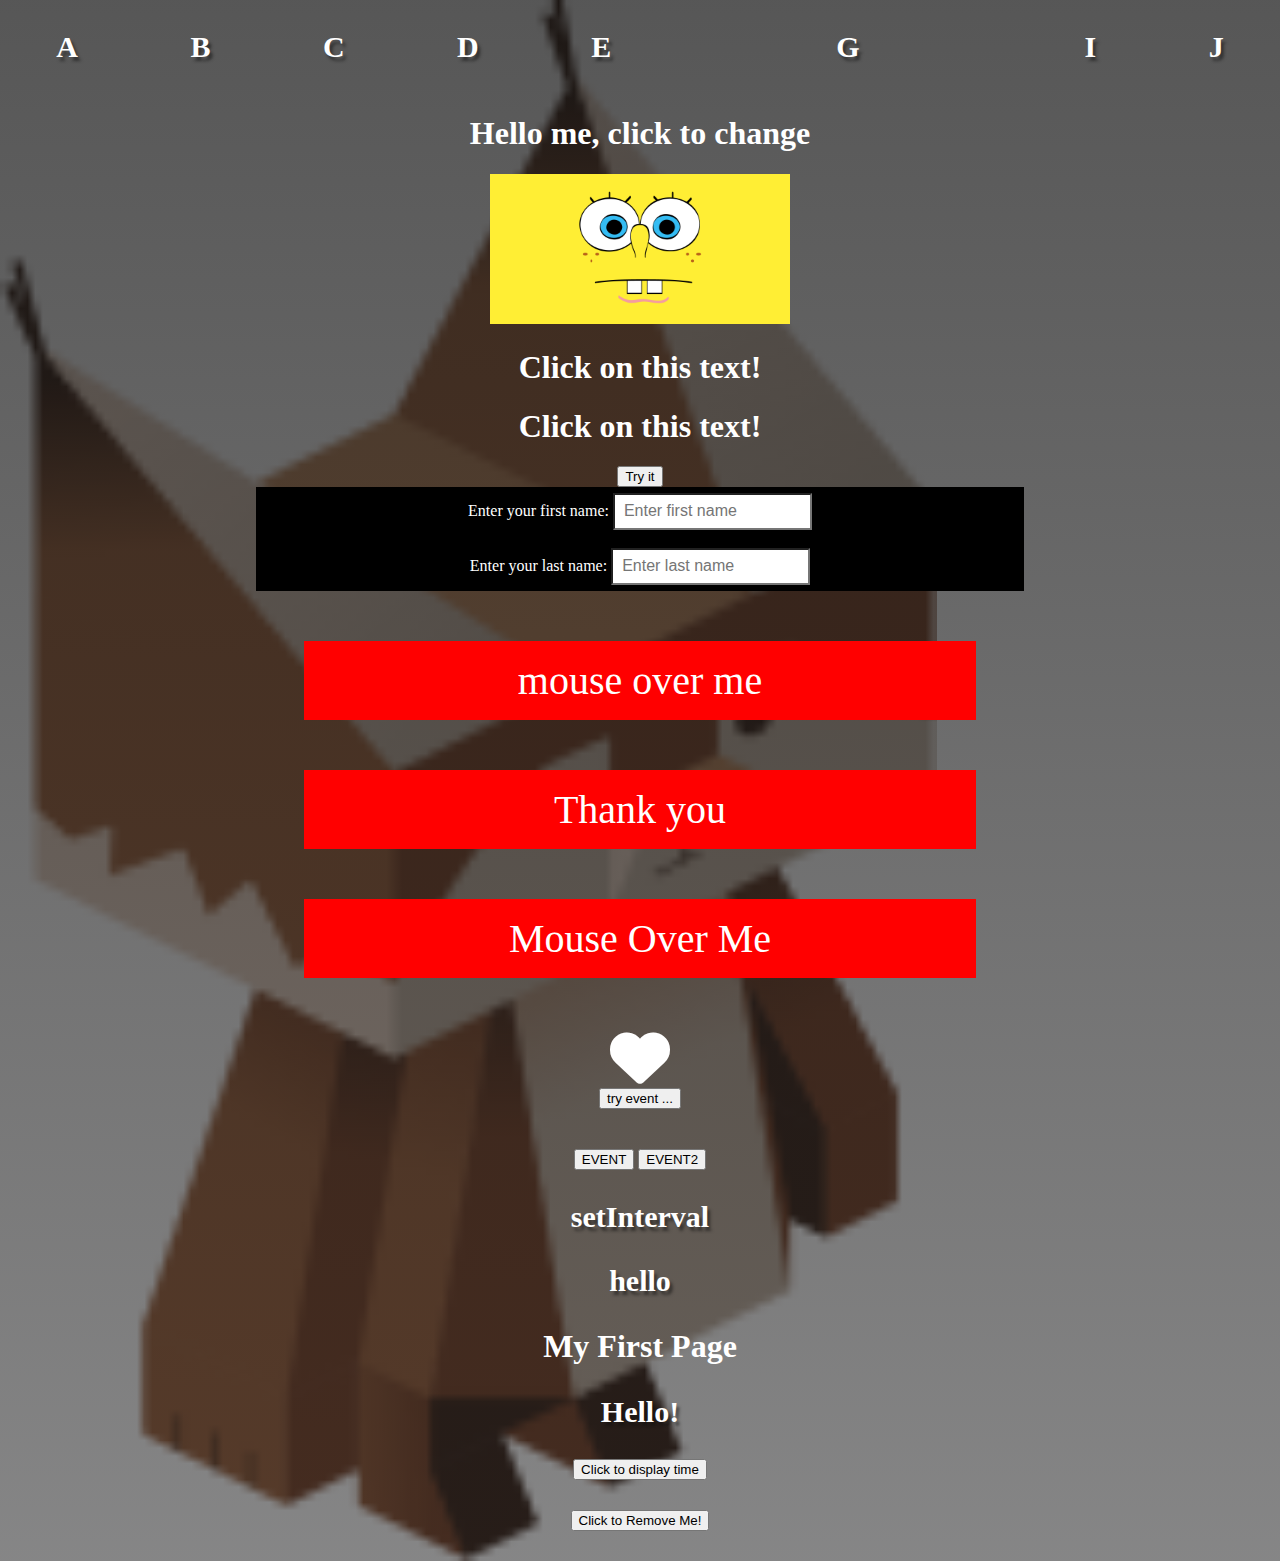
==== index.html @ 7cce07cd "first commit" ====
<!DOCTYPE html>
<html lang="en">
<head>
    <meta charset="UTF-8">
    <meta http-equiv="X-UA-Compatible" content="IE=edge">
    <meta name="viewport" content="width=device-width ,initial-scale=1.0">
   <title>Variable</title>
    
    <link rel="stylesheet" href="./style.css">
    <link rel="stylesheet" href="./font/fontawesome-free-6.0.0-web/css/all.css">
   
</head>



<body id="demo2">

    <!-- <script src="./app.js" type="module"></script>

    

    <button id="demo" onclick='getElementById("demo").innerHTML=Date()'>The time is?</button> -->

   
    <!-- <button onclick="this.innerHTML=Date()">The time is?</button> -->


    <!-- <button onclick="this.innerHTML=Date()">The time is?</button>  -->

    <!-- <button id="dated" onclick="this.innerHTML=Date()">time check</button> -->


    <!-- <button onclick="displayDate()">display date</button> -->
    <!-- <button onclick="myFunction()">Result</button> -->
    <!-- <p id="result" style="color: white;"></p> -->


    <!-- <script>
        function myFunction(){
            var x = 999999999999999;
            var y = 9999999999999999;
            document.getElementById("result").innerHTML = x + "<br>" + y;
        }
    </script> -->




    <!-- <button id="dave" onclick="document.write('Hello David')">Name</button>

    <h1 onclick="changeText(this)">Click on this text!</h1>


<script>
    function changeText(id) {
        id.innerHTML = "oops!!";
    }
    </script> -->


    <!-- <script>
        this.document.getElementById("dave").style.background="black"
        this.document.getElementById("dave").style.color="white";
        this.document.getElementById("dave").style.padding="4px 15px"
        this.document.getElementById("dave").style.border="none"



    </script> -->



    <!-- <script>
        window.onload = downScripts;
    
        function downScripts() {
            var element = document.createElement("script");
            element.src = "myScript.js";
            document.body.appendChild(element);
        }
    </script> -->




    <!-- <button id="hovered" onclick="this.innerHTML = 'oops'">Click on this text!</button> -->



    <!-- <form name="myForm" action="" onsubmit="return validateForm()" method="post">
        Name: <input type="text" name="fname">
        <input type="submit" value="Submit">
    </form> -->



    <!-- <form id="formed"  name="myForm" onsubmit="return validateForm()" method="post" onsubmit="onclickWork()">

        <div class="label1">
            <label for="">Name:</label>
            <input type="text" placeholder="Enter name.." name="fName">
        </div>
        <div class="label1">
            <label for="">Email:</label>
            <input type="email" placeholder="Enter email.." name="fEmail">
        </div>
        <div class="label1">
            <label for="">Tel No.:</label>
            <input type="tel" placeholder="Enter phone.." name="fTel">
        </div>
        <div class="label1">
            <label for="">Password:</label>
            <input type="password" placeholder="Enter Password.." name="fPass">
        </div>
        <div class="btn">
            <input type="submit" value="Submit form" >
        </div>
    
    </form> -->


    <!-- <button id="text" onclick="myTry()">trying....</button> 
    -->



    <!-- <input id="id1" type="number" min="100" max="300">
    <button onclick="myFunction()" id="id2" >OK</button>

    <p id="demo" style="color: white;"></p> -->



    <!-- <input id="id1" type="number" max="100">
    <button onclick="myFunction()" id="id2">OK</button>

    <p id="demo" style="color: white;"></p> -->


    <!-- <input id="id1" type="number" min="100">
    <button onclick="myFunction()" id="id2">OK</button>

    <p id="demo" style="color: white;"></p> -->


    <div class="p" id="p" >
        <p onclick="pEffect()" id="pTrans">A</p>
        <p onclick="pEffect()" id="pTrans">B</p>
        <p onclick="pEffect()" id="pTrans">C</p>
        <p onclick="pEffect()" id="pTrans">D</p>
        <p onclick="pEffect()" id="pTrans">E</p>
        <p id="fInsert" onclick="pEffect()"></p>
        <p onclick="pEffect()" id="pTrans">G</p>
        <p id="hInsert" onclick="pEffect()" ></p>
        <p onclick="pEffect()" id="pTrans">I</p>
        <p onclick="pEffect()" id="pTrans">J</p>
    </div>


    <h1 id="hChange" onclick="change()">Hello me, click to change</h1>


    <img src="./image/bob1.png" alt="" onclick="imageChange()" id="imgChange"> <p id="changedType" style="font-size: 16px;"></p>

    <h1 onclick="this.innerHTML='oops!!'">Click on this text!</h1>

    <h1 onclick="changeText(this)">Click on this text!</h1>

    <button onclick="displayDate()" id="date">Try it</button>


   
    <form action="" name="frm">
        Enter your first name:
        <input type="text" id="fname" onchange="upperCase()" placeholder="Enter first name" maxlength="6">
        <br><br>
       Enter your last name:    
        <input type="text" id="lname" placeholder="Enter last name">

    </form>

    <div class="mouse" id="mouse" onclick="mouse()">mouse over me</div>



    <div class="mouse" id="w3-red" onmouseover="this.innerHTML='Thank You'" onmouseout="this.innerHTML='Mouse Over Me'">Thank you</div>

    <div class="mouse" id="w3-red" onmouseleave="this.innerHTML='Mouse Over Me'" onclick="this.innerHTML='Thank you'">Mouse Over Me</div>


    <div class="love">
        <span class="far fas fa-heart" id="heart"></span>
    </div>



    <button id="myBtn">try event ...</button>



    <p id="text" style="font-size: 40px;"></p>
    

    <button id="event">EVENT</button>
    <button id="event2" onclick="myEvent">EVENT2</button>




    <p id="demoFive">setInterval</p>

    



    <div id="myDiv">
        <p id="myP">hello</p>
    </div>


    
    <h1 id="intro1">My First Page</h1>

    <p id="demo3">Hello!</p>


    <button id="timeIs" onclick="deTimeIs()">Click to display time</button>
    <p id="timeShow"></p>

    
    <button onclick="this.style.display='none'">
        Click to Remove Me!
    </button>

    <p id="demo4"></p>

    

    <script src="./app.js"></script>
    <script src="./json.js"></script>
    

    


    
    

</body>
</html>
---- style.css ----
body{
    background-image: linear-gradient(rgba(15, 15, 15, 0.7),rgba(13, 13, 14, 0.5)), url(./image/w3lynx_200.png);
    color: white;
    background-repeat: no-repeat;
    background-size: contain;
    height: auto;
    overflow-x: hidden;
    margin: 0;
    padding: 0;
    text-align: center;
}

@media (min-width: 3000px) {
    body{
        max-width: 900px;
        margin: auto;

    }
}

code{
    background-color: rgb(29, 26, 26);
    display: flex;
    justify-content: center;
    align-items: center;
}


body::-webkit-scrollbar{
    display: none;
}

p{
    font-size: 30px;
    color: white;
    font-weight: 900;
    text-shadow: 3px 4px 3px rgba(13, 13, 14, 0.5);
    
}

.p{
    display: flex;
    justify-content: space-around;
}

img{
    width: 300px;
    height: 150px;
}

i{
    color: white;
    font-size: 80px;
} 
 
#hovered{
    background-color: green;
    color: white;
    border: none;
    outline: none;
    padding: 20px;
    width: 200px;
    font-size: 20px;
    border-radius: 8px;
    cursor: pointer;
}

button{
    cursor: pointer;
}

form{
    background-color: black;
    color: white;
    padding: 6px 0px;
    width: 60%;
    margin: auto;
}


.label1{
    display: flex;
    flex-direction: column;
    padding: 8px;
    font-size: 16px;
}


form input{
    padding: 9px;
    background-color: white;
    color: black;
}

input[type="submit"]{
    width: 100%;
    cursor: pointer;
    font-size: 16px;
}

::placeholder{
    font-size: 16px;
}


input:hover{
    color: black;
    background-color: aqua;
}




@media (max-width: 425px){
    form{
        width: 80%;
    }
}

@media (max-width: 375px){
    form{
        width: 90%;
    }
}

@media (max-width: 320px){
    form{
        width: 100%;
    }
}


#id1{
    width: 100%;
    border-radius: 4px;
    outline: none;
    border: none;
    padding: 6px 0px 6px 4px;
}

#id2{
    width: 100%;
    padding: 6px;
    border-radius: 4px;
    border: none;
    outline: none;
    margin-top: 5px;
    text-align: center;
}


.mouse{
    background-color: red;
    padding: 16px;
    font-size: 40px;
    width: 50%;
    text-align: center;
    margin: 50px auto;
}

.love span{
    font-size: 60px;
    cursor: pointer;
}

.love{
    text-align: center;
}
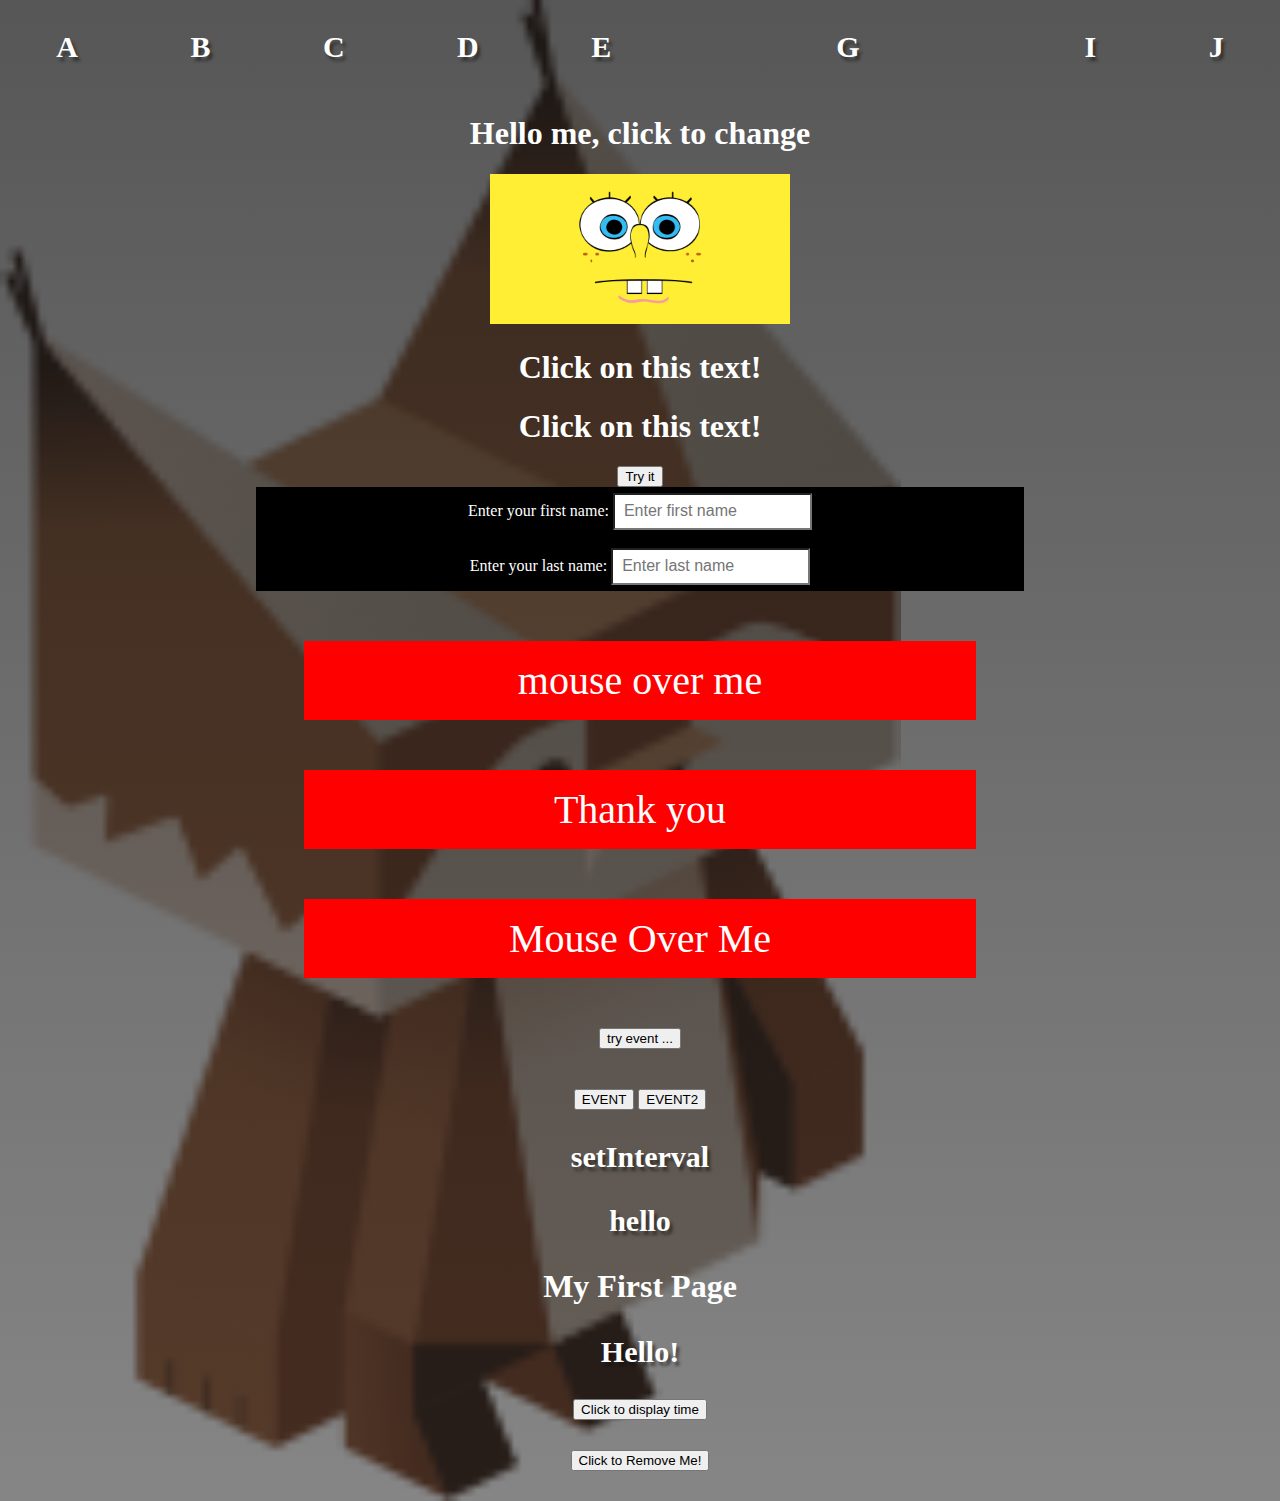
==== commit 9e283486: "classes: getter and setter" ====
--- a/index.html
+++ b/index.html
@@ -189,7 +189,9 @@
 
 
     <div class="love">
-        <span class="far fas fa-heart" id="heart"></span>
+        <!-- <span class="far fas fa-heart" id="heart"></span>
+         -->
+         
     </div>
 
 
